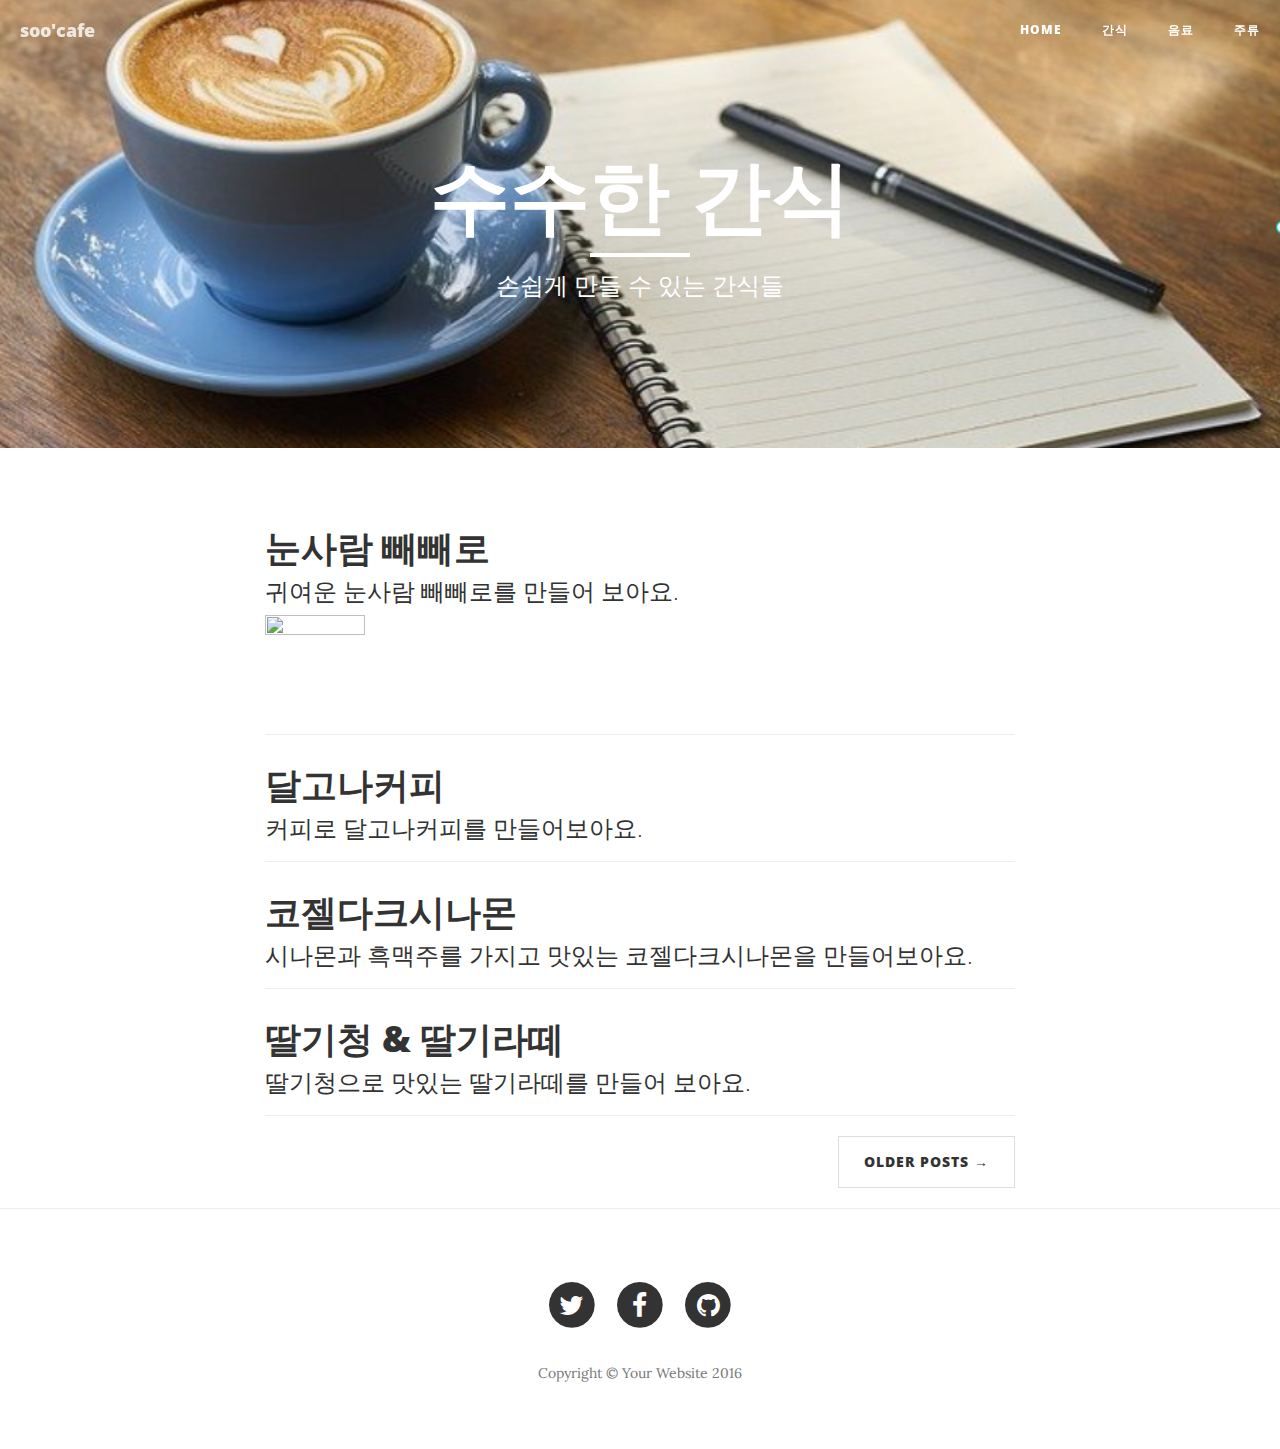
==== index.html @ 5f4d2b02 "Update index.html" ====
<!DOCTYPE html>
<html lang="en">

<head>

    <meta charset="utf-8">
    <meta http-equiv="X-UA-Compatible" content="IE=edge">
    <meta name="viewport" content="width=device-width, initial-scale=1">
    <meta name="description" content="">
    <meta name="author" content="">

    <title>수수한 간식</title>

    <!-- Bootstrap Core CSS -->
    <link href="vendor/bootstrap/css/bootstrap.min.css" rel="stylesheet">

    <!-- Theme CSS -->
    <link href="css/clean-blog.min.css" rel="stylesheet">

    <!-- Custom Fonts -->
    <link href="vendor/font-awesome/css/font-awesome.min.css" rel="stylesheet" type="text/css">
    <link href='https://fonts.googleapis.com/css?family=Lora:400,700,400italic,700italic' rel='stylesheet' type='text/css'>
    <link href='https://fonts.googleapis.com/css?family=Open+Sans:300italic,400italic,600italic,700italic,800italic,400,300,600,700,800' rel='stylesheet' type='text/css'>

    <!-- HTML5 Shim and Respond.js IE8 support of HTML5 elements and media queries -->
    <!-- WARNING: Respond.js doesn't work if you view the page via file:// -->
    <!--[if lt IE 9]>
        <script src="https://oss.maxcdn.com/libs/html5shiv/3.7.0/html5shiv.js"></script>
        <script src="https://oss.maxcdn.com/libs/respond.js/1.4.2/respond.min.js"></script>
    <![endif]-->

</head>

<body>

    <!-- Navigation -->
    <nav class="navbar navbar-default navbar-custom navbar-fixed-top">
        <div class="container-fluid">
            <!-- Brand and toggle get grouped for better mobile display -->
            <div class="navbar-header page-scroll">
                <button type="button" class="navbar-toggle" data-toggle="collapse" data-target="#bs-example-navbar-collapse-1">
                    <span class="sr-only">Toggle navigation</span>
                    Menu <i class="fa fa-bars"></i>
                </button>
                <a class="navbar-brand" href="index.html">soo'cafe</a>
            </div>

            <!-- Collect the nav links, forms, and other content for toggling -->
            <div class="collapse navbar-collapse" id="bs-example-navbar-collapse-1">
                <ul class="nav navbar-nav navbar-right">
                    <li>
                        <a href="index.html">Home</a>
                    </li>
                    <li>
                        <a href="about.html">간식</a>
                    </li>
                    <li>
                        <a href="post.html">음료</a>
                    </li>
                    <li>
                        <a href="contact.html">주류</a>
                    </li>
                     
                </ul>
            </div>
            <!-- /.navbar-collapse -->
        </div>
        <!-- /.container -->
    </nav>

    <!-- Page Header -->
    <!-- Set your background image for this header on the line below. -->
    <header class="intro-header" style="background-image: url('back/coffee1.PNG')">
        <div class="container">
            <div class="row">
                <div class="col-lg-8 col-lg-offset-2 col-md-10 col-md-offset-1">
                    <div class="site-heading">
                        <h1>수수한 간식</h1>
                        <hr class="small">
                        <span class="subheading">손쉽게 만들 수 있는 간식들</span>
                    </div>
                </div>
            </div>
        </div>
    </header>

    <!-- Main Content -->
    <div class="container">
        <div class="row">
            <div class="col-lg-8 col-lg-offset-2 col-md-10 col-md-offset-1">
                <div class="post-preview">
                    <a href="about.html">
                        <h2 class="post-title">
                           눈사람 빼빼로
                        </h2>
                        <h3 class="post-subtitle">
                            귀여운 눈사람 빼빼로를 만들어 보아요.
                        </h3>
                    </a>
                    <a href="#">
                        <img class="img-responsive" src="S/S.jpg" width="100" height="100" alt="" >
                    </a>
                   
                </div>
                <hr>
                <div class="post-preview">
                    <a href="post.html">
                        <h2 class="post-title">
                           달고나커피
                        </h2>
                        <h3 class="post-subtitle">
                            커피로 달고나커피를 만들어보아요.
                        </h3>
                    </a>
                   
                </div>
                <hr>
                <div class="post-preview">
                    <a href="contact.html">
                        <h2 class="post-title">
                            코젤다크시나몬
                        </h2>
                        <h3 class="post-subtitle">
                          시나몬과 흑맥주를 가지고 맛있는 코젤다크시나몬을 만들어보아요.
                        </h3>
                    </a>
                    
                </div>
                <hr>
                <div class="post-preview">
                    <a href="post.html">
                        <h2 class="post-title">
                            딸기청 & 딸기라떼
                        </h2>
                        <h3 class="post-subtitle">
                            딸기청으로 맛있는 딸기라떼를 만들어 보아요.
                        </h3>
                    </a>
                    
                </div>
                <hr>
                <!-- Pager -->
                <ul class="pager">
                    <li class="next">
                        <a href="#">Older Posts &rarr;</a>
                    </li>
                </ul>
            </div>
        </div>
    </div>

    <hr>

    <!-- Footer -->
    <footer>
        <div class="container">
            <div class="row">
                <div class="col-lg-8 col-lg-offset-2 col-md-10 col-md-offset-1">
                    <ul class="list-inline text-center">
                        <li>
                            <a href="#">
                                <span class="fa-stack fa-lg">
                                    <i class="fa fa-circle fa-stack-2x"></i>
                                    <i class="fa fa-twitter fa-stack-1x fa-inverse"></i>
                                </span>
                            </a>
                        </li>
                        <li>
                            <a href="#">
                                <span class="fa-stack fa-lg">
                                    <i class="fa fa-circle fa-stack-2x"></i>
                                    <i class="fa fa-facebook fa-stack-1x fa-inverse"></i>
                                </span>
                            </a>
                        </li>
                        <li>
                            <a href="#">
                                <span class="fa-stack fa-lg">
                                    <i class="fa fa-circle fa-stack-2x"></i>
                                    <i class="fa fa-github fa-stack-1x fa-inverse"></i>
                                </span>
                            </a>
                        </li>
                    </ul>
                    <p class="copyright text-muted">Copyright &copy; Your Website 2016</p>
                </div>
            </div>
        </div>
    </footer>

    <!-- jQuery -->
    <script src="vendor/jquery/jquery.min.js"></script>

    <!-- Bootstrap Core JavaScript -->
    <script src="vendor/bootstrap/js/bootstrap.min.js"></script>

    <!-- Contact Form JavaScript -->
    <script src="js/jqBootstrapValidation.js"></script>
    <script src="js/contact_me.js"></script>

    <!-- Theme JavaScript -->
    <script src="js/clean-blog.min.js"></script>

</body>

</html>
---- css/clean-blog.min.css ----
/*!
 * Start Bootstrap - Clean Blog v3.3.7+1 (http://startbootstrap.com/template-overviews/clean-blog)
 * Copyright 2013-2017 Start Bootstrap
 * Licensed under MIT (https://github.com/BlackrockDigital/startbootstrap/blob/gh-pages/LICENSE)
 */a,body{color:#333}.navbar-custom .nav li a,.navbar-custom .navbar-brand,h1,h2,h3,h4,h5,h6{font-weight:800}.caption,.intro-header .page-heading,.intro-header .site-heading,footer .copyright{text-align:center}body{font-family:Lora,'Times New Roman',serif;font-size:20px;-webkit-tap-highlight-color:#0085A1}.intro-header .page-heading .subheading,.intro-header .post-heading .subheading,.intro-header .site-heading .subheading,.navbar-custom,h1,h2,h3,h4,h5,h6{font-family:'Open Sans','Helvetica Neue',Helvetica,Arial,sans-serif}p{line-height:1.5;margin:30px 0}p a{text-decoration:underline}a:focus,a:hover{color:#0085A1}a img:focus,a img:hover{cursor:zoom-in}blockquote{color:#777;font-style:italic}hr.small{max-width:100px;margin:15px auto;border-width:4px;border-color:#fff}.navbar-custom{position:absolute;top:0;left:0;width:100%;z-index:3}.navbar-custom .navbar-header .navbar-toggle{color:#777;font-weight:800;text-transform:uppercase;font-size:12px}.navbar-custom .nav li a{text-transform:uppercase;font-size:12px;letter-spacing:1px}@media only screen and (min-width:768px){.navbar-custom{background:0 0;border-bottom:1px solid transparent}.navbar-custom .navbar-brand{color:#fff;padding:20px}.navbar-custom .navbar-brand:focus,.navbar-custom .navbar-brand:hover{color:rgba(255,255,255,.8)}.navbar-custom .nav li a{color:#fff;padding:20px}.navbar-custom .nav li a:focus,.navbar-custom .nav li a:hover{color:rgba(255,255,255,.8)}.navbar-custom .nav li ul.dropdown-menu a{color:#333}.navbar-custom .nav li ul.dropdown-menu a:focus,.navbar-custom .nav li ul.dropdown-menu a:hover{color:#0085A1}}@media only screen and (min-width:1170px){.navbar-custom{-webkit-transition:background-color .3s;-moz-transition:background-color .3s;transition:background-color .3s;-webkit-transform:translate3d(0,0,0);-moz-transform:translate3d(0,0,0);-ms-transform:translate3d(0,0,0);-o-transform:translate3d(0,0,0);transform:translate3d(0,0,0);-webkit-backface-visibility:hidden;backface-visibility:hidden}.navbar-custom.is-fixed{position:fixed;top:-61px;background-color:rgba(255,255,255,.9);border-bottom:1px solid #f2f2f2;-webkit-transition:-webkit-transform .3s;-moz-transition:-moz-transform .3s;transition:transform .3s}.navbar-custom.is-fixed .navbar-brand{color:#333}.navbar-custom.is-fixed .navbar-brand:focus,.navbar-custom.is-fixed .navbar-brand:hover{color:#0085A1}.navbar-custom.is-fixed .nav li a{color:#333}.navbar-custom.is-fixed .nav li a:focus,.navbar-custom.is-fixed .nav li a:hover{color:#0085A1}.navbar-custom.is-visible{-webkit-transform:translate3d(0,100%,0);-moz-transform:translate3d(0,100%,0);-ms-transform:translate3d(0,100%,0);-o-transform:translate3d(0,100%,0);transform:translate3d(0,100%,0)}}.intro-header{background:center center no-repeat;-webkit-background-size:cover;-moz-background-size:cover;background-size:cover;-o-background-size:cover;margin-bottom:50px}.intro-header .page-heading,.intro-header .post-heading,.intro-header .site-heading{padding:100px 0 50px;color:#fff}.intro-header .page-heading h1,.intro-header .site-heading h1{margin-top:0;font-size:50px}.intro-header .page-heading .subheading,.intro-header .site-heading .subheading{font-size:24px;line-height:1.1;display:block;font-weight:300;margin:10px 0 0}@media only screen and (min-width:768px){.intro-header .page-heading,.intro-header .post-heading,.intro-header .site-heading{padding:150px 0}.intro-header .page-heading h1,.intro-header .site-heading h1{font-size:80px}}.intro-header .post-heading h1{font-size:35px}.intro-header .post-heading .meta,.intro-header .post-heading .subheading{line-height:1.1;display:block}.intro-header .post-heading .subheading{font-size:24px;margin:10px 0 30px;font-weight:600}.intro-header .post-heading .meta{font-family:Lora,'Times New Roman',serif;font-style:italic;font-weight:300;font-size:20px}.intro-header .post-heading .meta a{color:#fff}@media only screen and (min-width:768px){.intro-header .post-heading h1{font-size:55px}.intro-header .post-heading .subheading{font-size:30px}}.post-preview>a{color:#333}.post-preview>a:focus,.post-preview>a:hover{text-decoration:none;color:#0085A1}.post-preview>a>.post-title{font-size:30px;margin-top:30px;margin-bottom:10px}.post-preview>a>.post-subtitle{margin:0 0 10px;font-weight:300}.post-preview>.post-meta{color:#777;font-size:18px;font-style:italic;margin-top:0}.post-preview>.post-meta>a{text-decoration:none;color:#333}.post-preview>.post-meta>a:focus,.post-preview>.post-meta>a:hover{color:#0085A1;text-decoration:underline}@media only screen and (min-width:768px){.post-preview>a>.post-title{font-size:36px}}.section-heading{font-size:36px;margin-top:60px;font-weight:700}.btn,.pager li>a,.pager li>span{font-family:'Open Sans','Helvetica Neue',Helvetica,Arial,sans-serif;text-transform:uppercase;font-weight:800;letter-spacing:1px}.caption{font-size:14px;padding:10px;font-style:italic;margin:0;display:block;border-bottom-right-radius:5px;border-bottom-left-radius:5px}footer{padding:50px 0 65px}footer .list-inline{margin:0;padding:0}footer .copyright{font-size:14px;margin-bottom:0}.floating-label-form-group{font-size:14px;position:relative;margin-bottom:0;padding-bottom:.5em;border-bottom:1px solid #eee}.floating-label-form-group input,.floating-label-form-group textarea{z-index:1;position:relative;padding-right:0;padding-left:0;border:none;border-radius:0;font-size:1.5em;background:0 0;box-shadow:none!important;resize:none}.floating-label-form-group label{display:block;z-index:0;position:relative;top:2em;margin:0;font-size:.85em;line-height:1.764705882em;vertical-align:middle;vertical-align:baseline;opacity:0;-webkit-transition:top .3s ease,opacity .3s ease;-moz-transition:top .3s ease,opacity .3s ease;-ms-transition:top .3s ease,opacity .3s ease;transition:top .3s ease,opacity .3s ease}.floating-label-form-group::not(:first-child){padding-left:14px;border-left:1px solid #eee}.floating-label-form-group-with-value label{top:0;opacity:1}.floating-label-form-group-with-focus label{color:#0085A1}form .row:first-child .floating-label-form-group{border-top:1px solid #eee}.btn{font-size:14px;border-radius:0;padding:15px 25px}.btn-lg{font-size:16px;padding:25px 35px}.btn-default:focus,.btn-default:hover{background-color:#0085A1;border:1px solid #0085A1;color:#fff}.pager{margin:20px 0 0}.pager li>a,.pager li>span{font-size:14px;padding:15px 25px;background-color:#fff;border-radius:0}.pager li>a:focus,.pager li>a:hover{color:#fff;background-color:#0085A1;border:1px solid #0085A1}.pager .disabled>a,.pager .disabled>a:focus,.pager .disabled>a:hover,.pager .disabled>span{color:#777;background-color:#333;cursor:not-allowed}::-moz-selection{color:#fff;text-shadow:none;background:#0085A1}::selection{color:#fff;text-shadow:none;background:#0085A1}img::selection{color:#fff;background:0 0}img::-moz-selection{color:#fff;background:0 0}
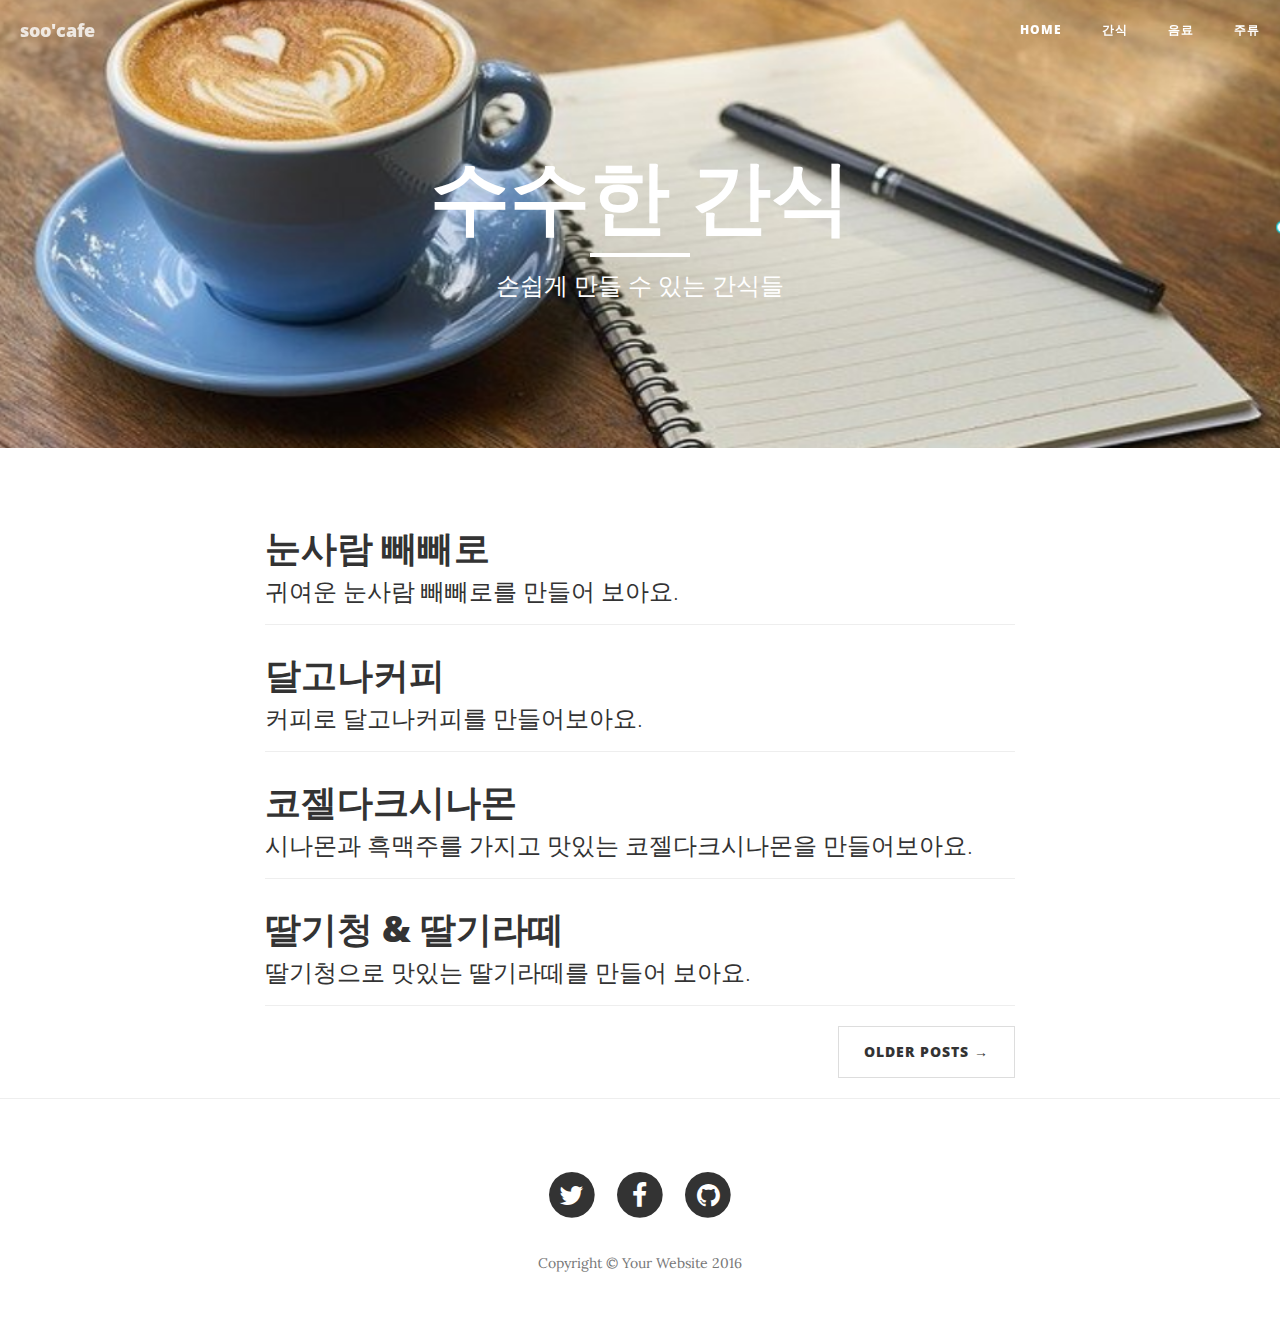
==== commit 008256fa: "Update index.html" ====
--- a/index.html
+++ b/index.html
@@ -97,9 +97,7 @@
                             귀여운 눈사람 빼빼로를 만들어 보아요.
                         </h3>
                     </a>
-                    <a href="#">
-                        <img class="img-responsive" src="S/S.jpg" width="100" height="100" alt="" >
-                    </a>
+                   
                    
                 </div>
                 <hr>
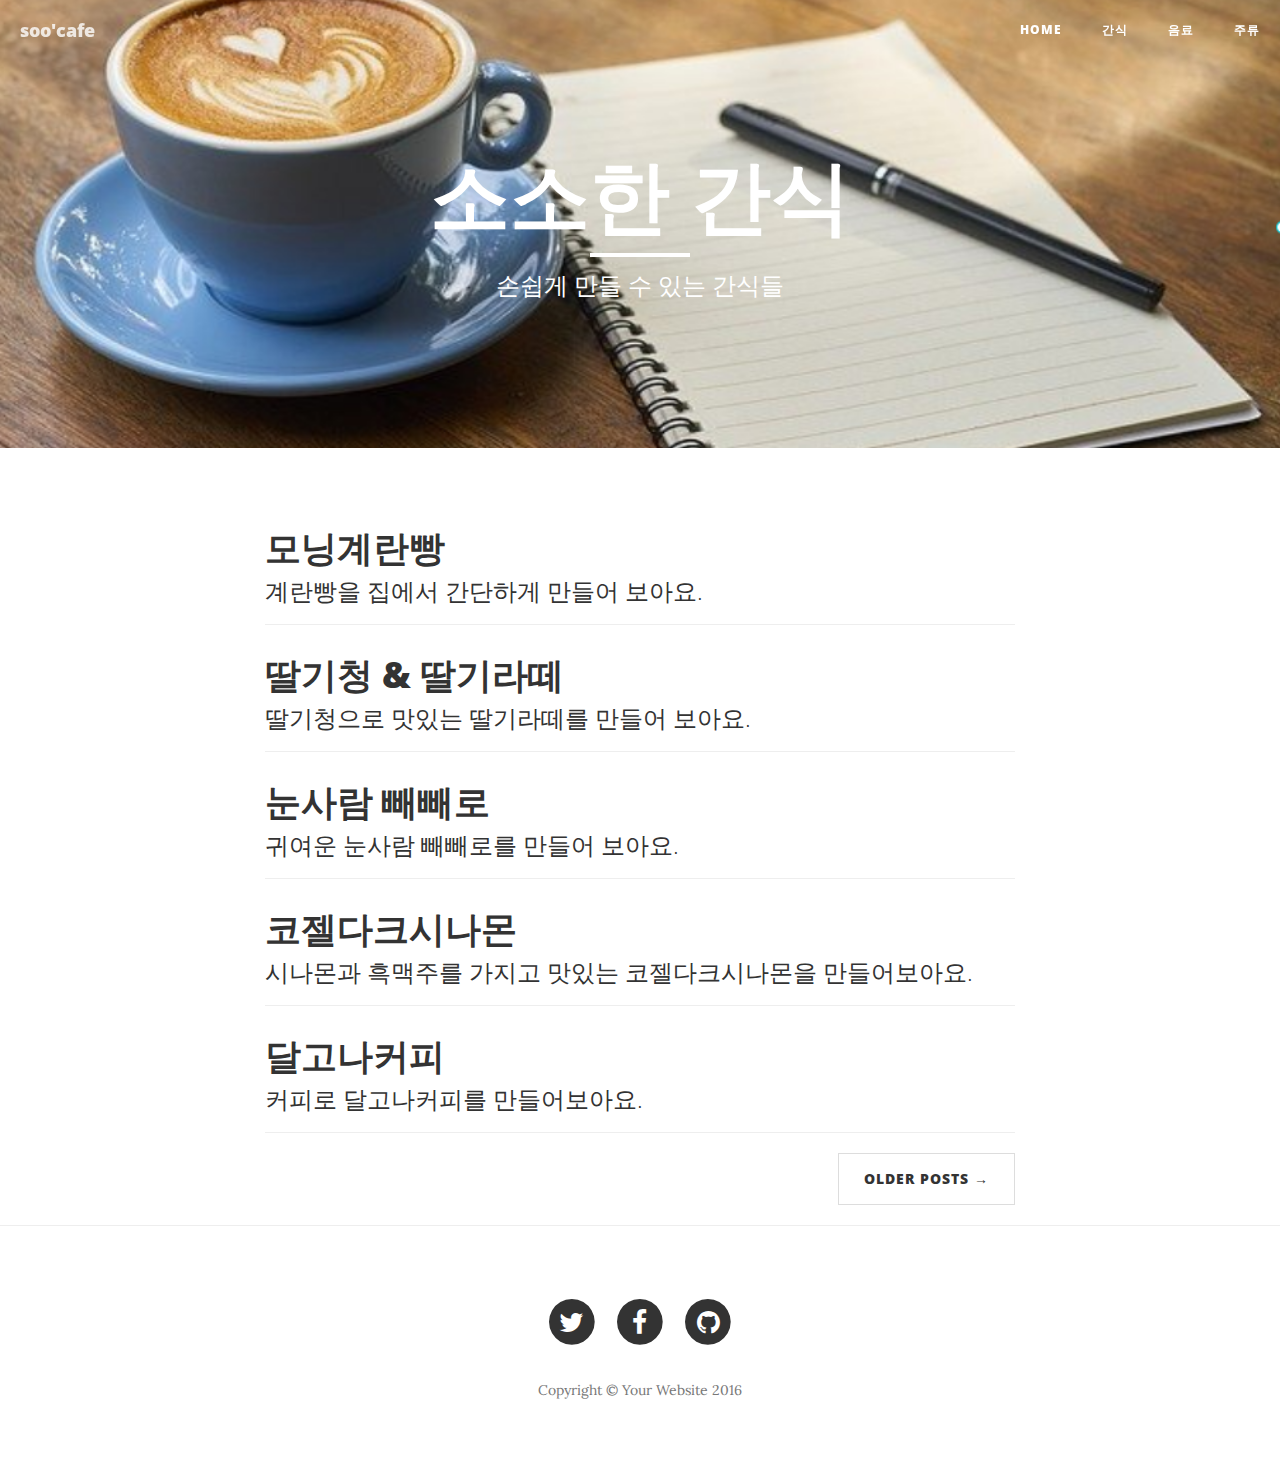
==== commit 794dddc8: "Update index.html" ====
--- a/index.html
+++ b/index.html
@@ -9,7 +9,7 @@
     <meta name="description" content="">
     <meta name="author" content="">
 
-    <title>수수한 간식</title>
+    <title>소소한 간식/Home</title>
 
     <!-- Bootstrap Core CSS -->
     <link href="vendor/bootstrap/css/bootstrap.min.css" rel="stylesheet">
@@ -75,7 +75,7 @@
             <div class="row">
                 <div class="col-lg-8 col-lg-offset-2 col-md-10 col-md-offset-1">
                     <div class="site-heading">
-                        <h1>수수한 간식</h1>
+                        <h1>소소한 간식</h1>
                         <hr class="small">
                         <span class="subheading">손쉽게 만들 수 있는 간식들</span>
                     </div>
@@ -88,9 +88,34 @@
     <div class="container">
         <div class="row">
             <div class="col-lg-8 col-lg-offset-2 col-md-10 col-md-offset-1">
-                <div class="post-preview">
+                 <div class="post-preview">
                     <a href="about.html">
                         <h2 class="post-title">
+                           모닝계란빵
+                        </h2>
+                        <h3 class="post-subtitle">
+                            계란빵을 집에서 간단하게 만들어 보아요.
+                        </h3>
+                    </a>
+                   
+                   
+                </div>
+                <hr>
+                <div class="post-preview">
+                    <a href="post.html">
+                        <h2 class="post-title">
+                            딸기청 & 딸기라떼
+                        </h2>
+                        <h3 class="post-subtitle">
+                            딸기청으로 맛있는 딸기라떼를 만들어 보아요.
+                        </h3>
+                    </a>
+                    
+                </div>
+                <hr>
+                <div class="post-preview">
+                    <a href="about.html">
+                        <h2 class="post-title">
                            눈사람 빼빼로
                         </h2>
                         <h3 class="post-subtitle">
@@ -102,6 +127,18 @@
                 </div>
                 <hr>
                 <div class="post-preview">
+                    <a href="contact.html">
+                        <h2 class="post-title">
+                            코젤다크시나몬
+                        </h2>
+                        <h3 class="post-subtitle">
+                          시나몬과 흑맥주를 가지고 맛있는 코젤다크시나몬을 만들어보아요.
+                        </h3>
+                    </a>
+                    
+                </div>
+                <hr>
+                <div class="post-preview">
                     <a href="post.html">
                         <h2 class="post-title">
                            달고나커피
@@ -111,31 +148,8 @@
                         </h3>
                     </a>
                    
-                </div>
-                <hr>
-                <div class="post-preview">
-                    <a href="contact.html">
-                        <h2 class="post-title">
-                            코젤다크시나몬
-                        </h2>
-                        <h3 class="post-subtitle">
-                          시나몬과 흑맥주를 가지고 맛있는 코젤다크시나몬을 만들어보아요.
-                        </h3>
-                    </a>
-                    
-                </div>
-                <hr>
-                <div class="post-preview">
-                    <a href="post.html">
-                        <h2 class="post-title">
-                            딸기청 & 딸기라떼
-                        </h2>
-                        <h3 class="post-subtitle">
-                            딸기청으로 맛있는 딸기라떼를 만들어 보아요.
-                        </h3>
-                    </a>
-                    
-                </div>
+                </div>            
+                
                 <hr>
                 <!-- Pager -->
                 <ul class="pager">
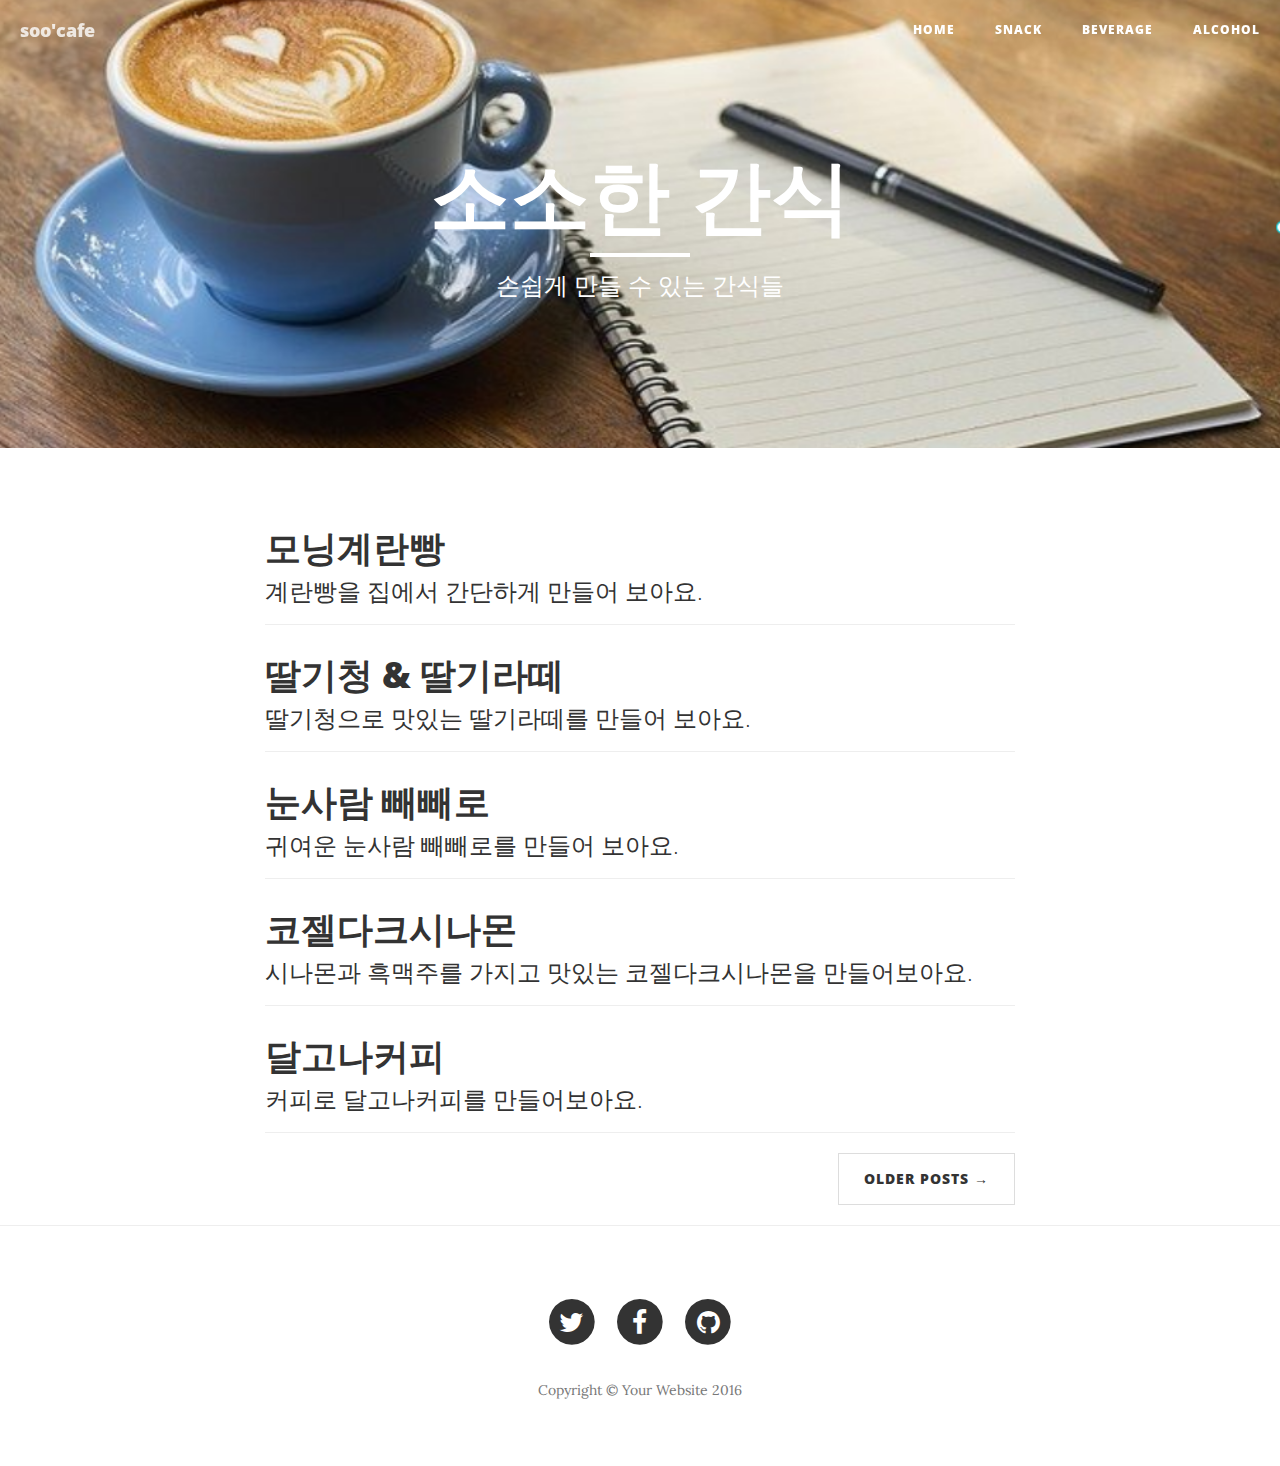
==== commit f83a1012: "Update index.html" ====
--- a/index.html
+++ b/index.html
@@ -9,7 +9,7 @@
     <meta name="description" content="">
     <meta name="author" content="">
 
-    <title>소소한 간식/Home</title>
+    <title>소소한 간식</title>
 
     <!-- Bootstrap Core CSS -->
     <link href="vendor/bootstrap/css/bootstrap.min.css" rel="stylesheet">
@@ -52,13 +52,13 @@
                         <a href="index.html">Home</a>
                     </li>
                     <li>
-                        <a href="about.html">간식</a>
-                    </li>
-                    <li>
-                        <a href="post.html">음료</a>
-                    </li>
-                    <li>
-                        <a href="contact.html">주류</a>
+                        <a href="about.html">SNACK</a>
+                    </li>
+                    <li>
+                        <a href="post.html">BEVERAGE</a>
+                    </li>
+                    <li>
+                        <a href="contact.html">ALCOHOL</a>
                     </li>
                      
                 </ul>
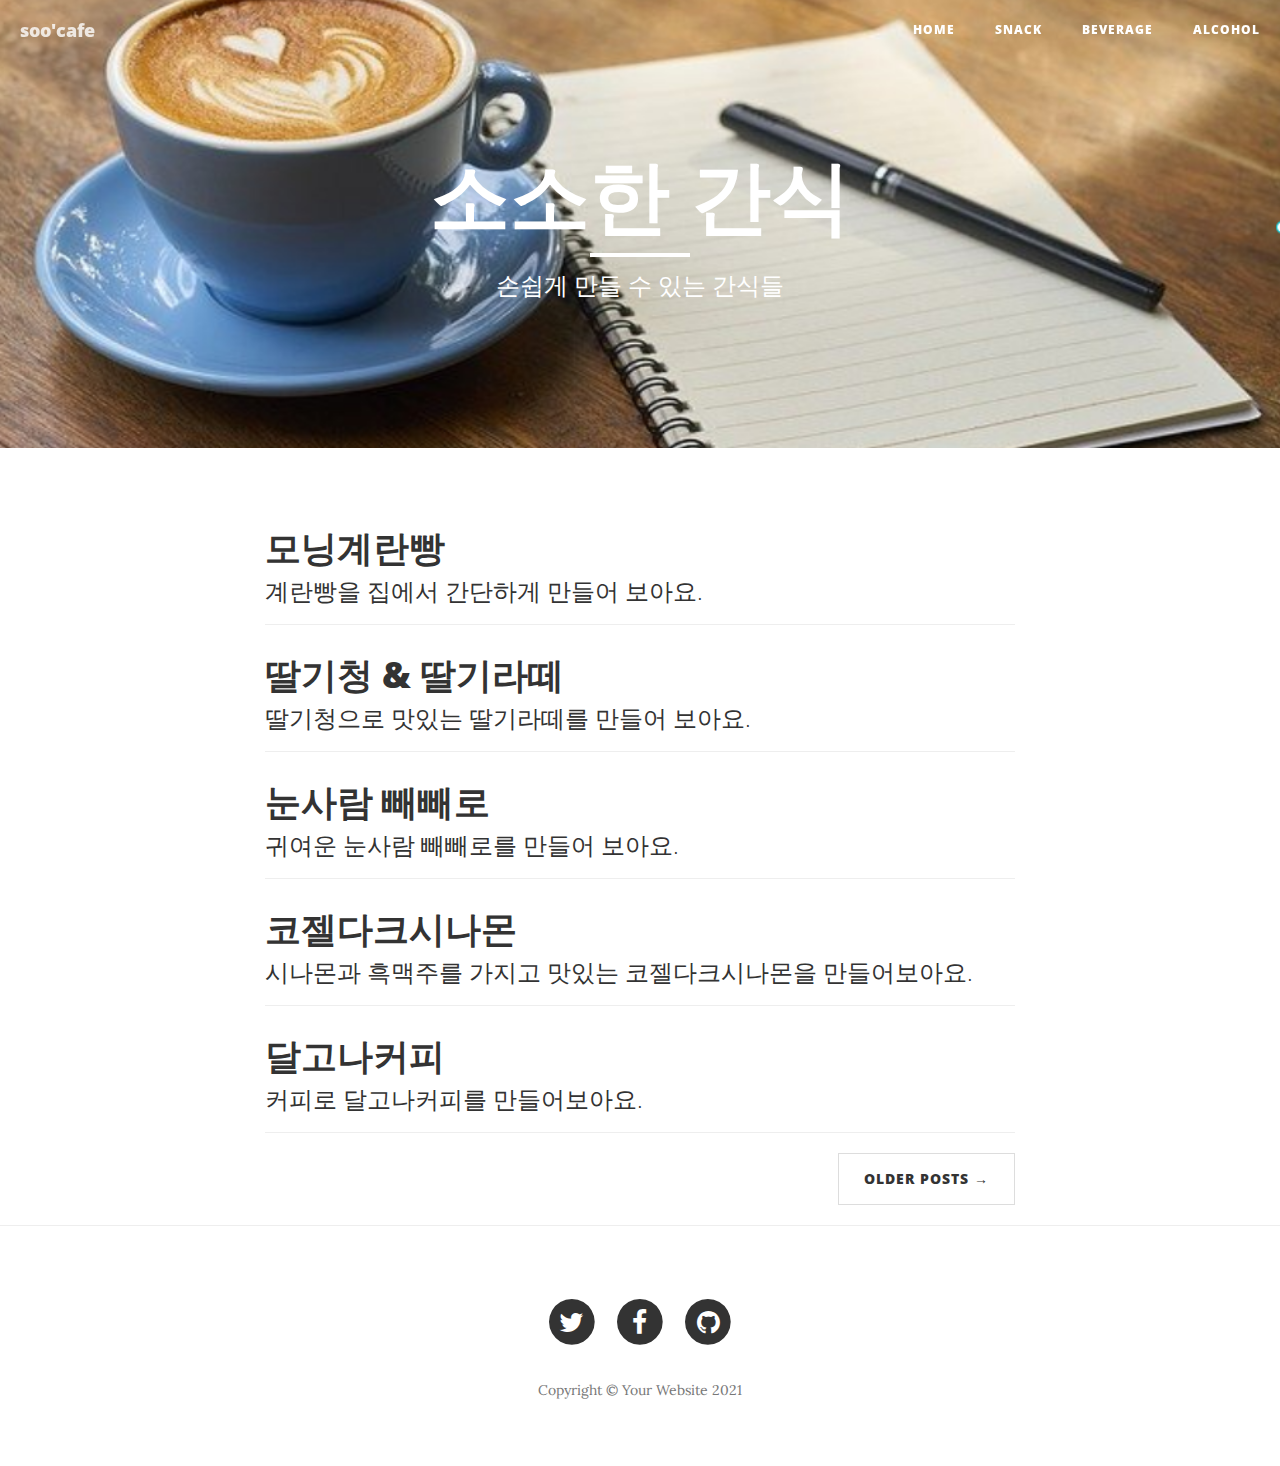
==== commit 8992a1af: "Update index.html" ====
--- a/index.html
+++ b/index.html
@@ -194,7 +194,7 @@
                             </a>
                         </li>
                     </ul>
-                    <p class="copyright text-muted">Copyright &copy; Your Website 2016</p>
+                    <p class="copyright text-muted">Copyright &copy; Your Website 2021</p>
                 </div>
             </div>
         </div>
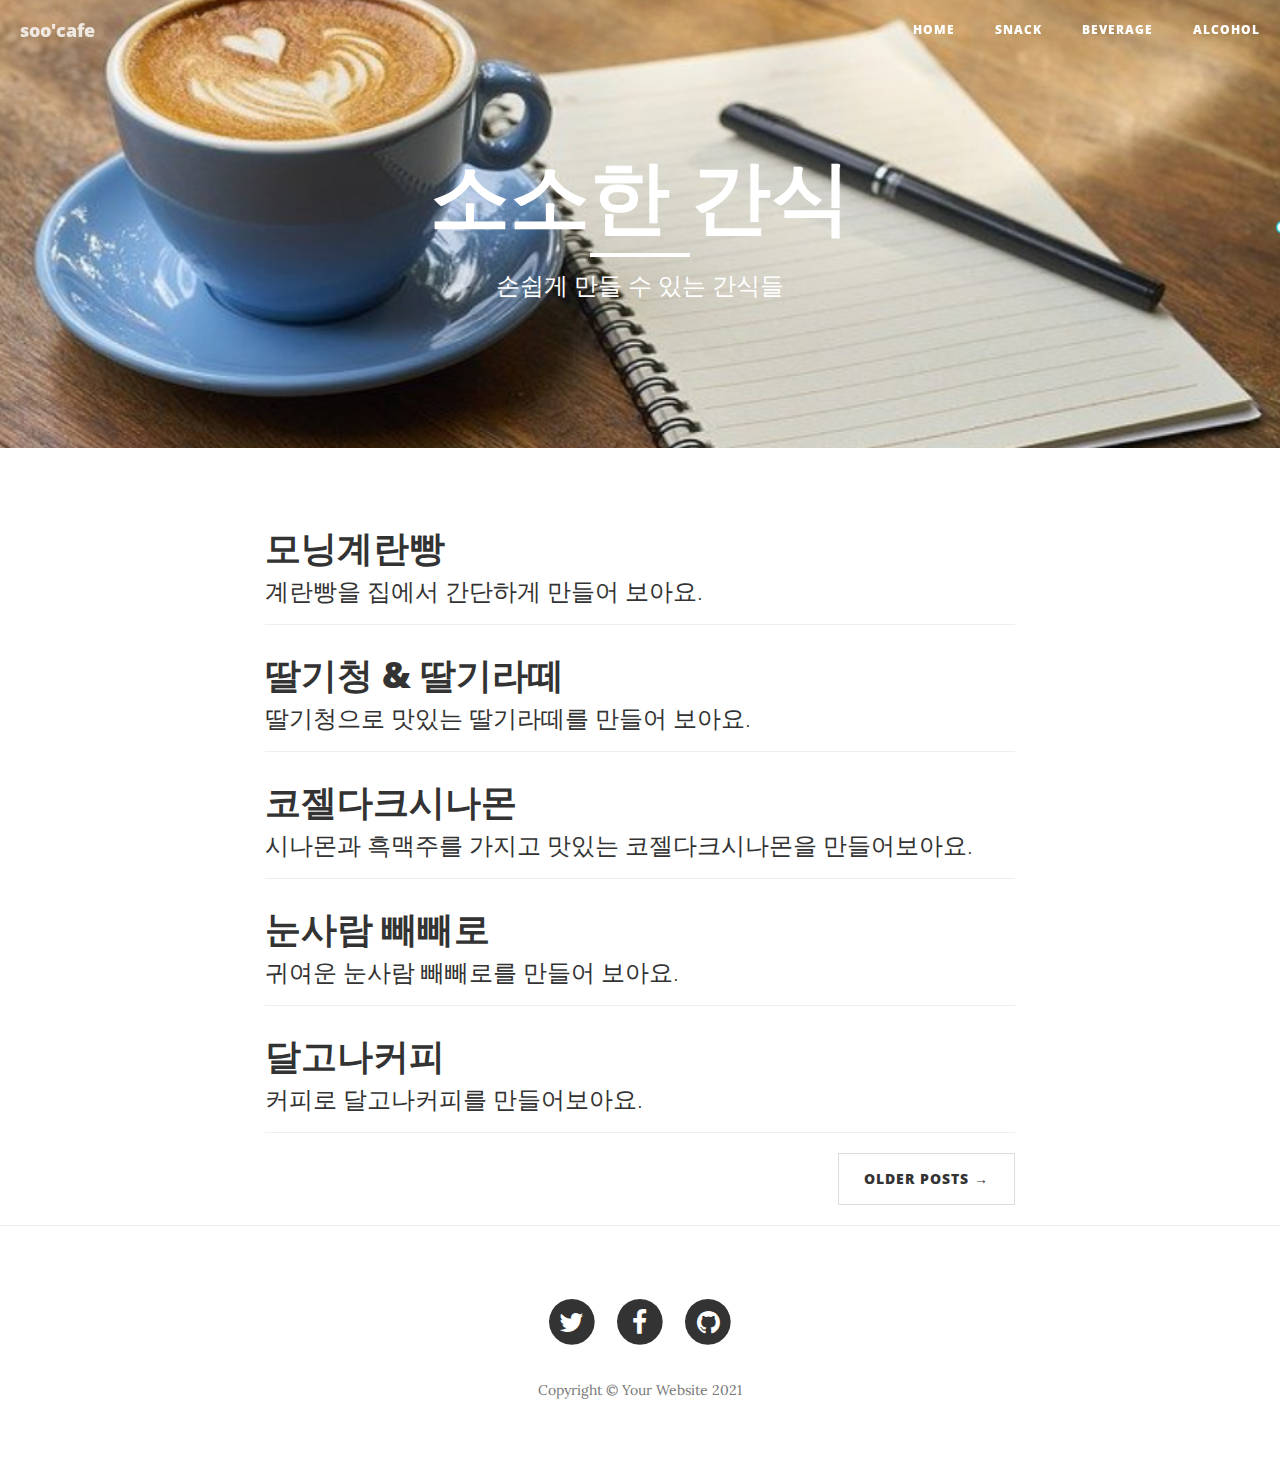
==== commit 0831e2d8: "Update index.html" ====
--- a/index.html
+++ b/index.html
@@ -112,6 +112,19 @@
                     </a>
                     
                 </div>
+               
+                <hr>
+                <div class="post-preview">
+                    <a href="contact.html">
+                        <h2 class="post-title">
+                            코젤다크시나몬
+                        </h2>
+                        <h3 class="post-subtitle">
+                          시나몬과 흑맥주를 가지고 맛있는 코젤다크시나몬을 만들어보아요.
+                        </h3>
+                    </a>
+                    
+                </div>
                 <hr>
                 <div class="post-preview">
                     <a href="about.html">
@@ -124,18 +137,6 @@
                     </a>
                    
                    
-                </div>
-                <hr>
-                <div class="post-preview">
-                    <a href="contact.html">
-                        <h2 class="post-title">
-                            코젤다크시나몬
-                        </h2>
-                        <h3 class="post-subtitle">
-                          시나몬과 흑맥주를 가지고 맛있는 코젤다크시나몬을 만들어보아요.
-                        </h3>
-                    </a>
-                    
                 </div>
                 <hr>
                 <div class="post-preview">
